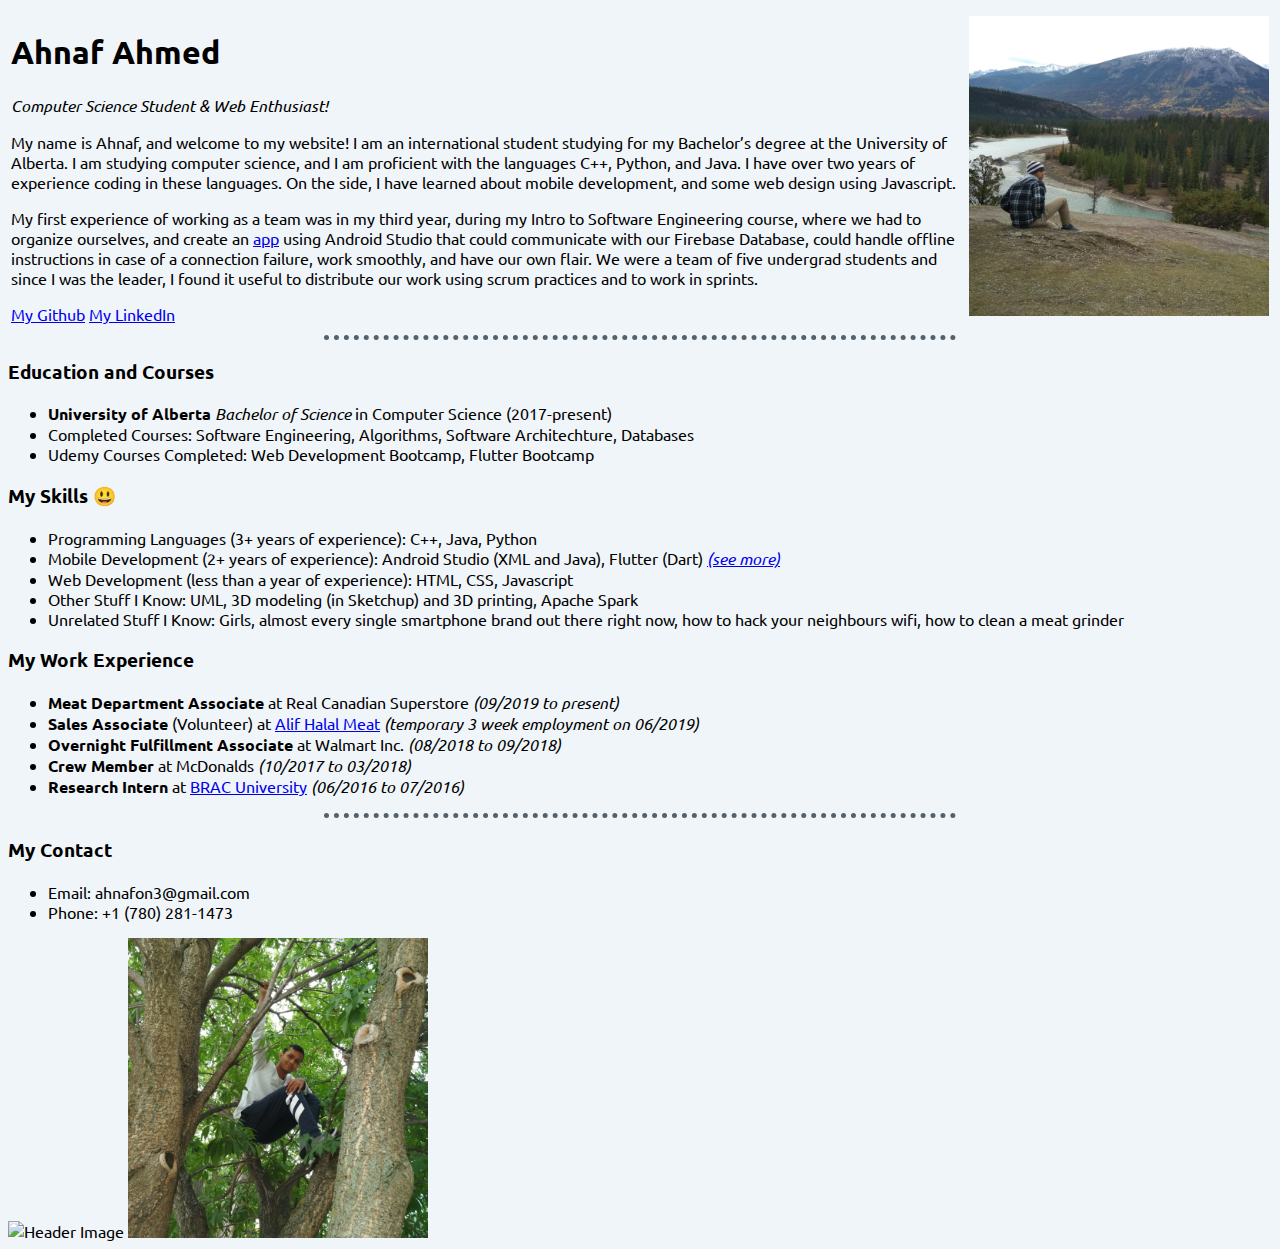
==== index.html @ ce386d27 "second commit" ====
<!DOCTYPE html>
<html lang="en" dir="ltr">

<head>
  <meta charset="utf-8">
  <title>Website of Ahnaf Ahmed</title>

  <link rel="stylesheet" href="css/styles.css">
  <link rel="stylesheet" type="text/css" href="http://fonts.googleapis.com/css?family=Ubuntu:regular,bold&subset=Latin">
</head>

<body>

  <table>
    <td>
      <h1>Ahnaf Ahmed</h1>
      <p><em>Computer Science Student & Web Enthusiast!</em></p>
      <p>My name is Ahnaf, and welcome to my website! I am an international student studying for my Bachelor’s degree at the University of Alberta. I am
  studying computer science, and I am proficient with the languages C++, Python, and Java. I have over two years of
  experience coding in these languages. On the side, I have learned about mobile development, and some web design using
  Javascript.</p>
      <p>My first experience of working as a team was in my third year, during my Intro to Software Engineering course, where we
  had to organize ourselves, and create an <a href="appDev.html">app</a> using Android Studio that could communicate with our Firebase Database,
  could handle offline instructions in case of a connection failure, work smoothly, and have our own flair. We were a team of
  five undergrad students and since I was the leader, I found it useful to distribute our work using scrum practices and to
  work in sprints.</p>

      <a href="https://github.com/ahnafone">My Github</a>
      <a href="https://www.linkedin.com/in/ahnav/">My LinkedIn</a>
    </td>
    <td>
      <img src="images/jasper.jpg" alt="Header Image" height="300">
    </td>
  </table>

  <hr>

  <h3>Education and Courses</h3>
  <ul>
    <li><strong>University of Alberta</strong> <em>Bachelor of Science</em> in Computer Science (2017-present)</li>
    <li>Completed Courses: Software Engineering, Algorithms, Software Architechture, Databases</li>
    <li>Udemy Courses Completed: Web Development Bootcamp, Flutter Bootcamp</li>
  </ul>

  <h3>My Skills 😃</h3>
  <ul>
    <li>Programming Languages (3+ years of experience): C++, Java, Python</li>
    <li>Mobile Development (2+ years of experience): Android Studio (XML and Java), Flutter (Dart) <em><a href="appDev.html">(see more)</a></em></li>
    <li>Web Development (less than a year of experience): HTML, CSS, Javascript</li>
    <li>Other Stuff I Know: UML, 3D modeling (in Sketchup) and 3D printing, Apache Spark</li>
    <li>Unrelated Stuff I Know: Girls, almost every single smartphone brand out there right now, how to hack your neighbours wifi, how to clean a meat grinder</li>
  </ul>

  <h3>My Work Experience</h3>
  <ul>
    <li><strong>Meat Department Associate</strong> at Real Canadian Superstore <em>(09/2019 to present)</em></li>
    <li><strong>Sales Associate</strong> (Volunteer) at <a href="https://www.facebook.com/alifgroupltd/">Alif Halal Meat</a> <em>(temporary 3 week employment on 06/2019)</em></li>
    <li><strong>Overnight Fulfillment Associate</strong> at Walmart Inc. <em>(08/2018 to 09/2018)</em></li>
    <li><strong>Crew Member</strong> at McDonalds <em>(10/2017 to 03/2018)</em></li>
    <li><strong>Research Intern</strong> at <a href="https://www.bracu.ac.bd">BRAC University</a> <em>(06/2016 to 07/2016)</em></li>

  </ul>

  <hr>

  <h3>My Contact</h3>
  <ul>
    <li>Email: ahnafon3@gmail.com</li>
    <li>Phone: +1 (780) 281-1473</li>
  </ul>

  <img src="images/cox bazzar.jpg" alt="Header Image" height="300">
  <img src="images/tree.jpg" alt="Header Image" height="300">

</body>

</html>
---- css/styles.css ----
body {
  background-color: #f0f5f9;
  font-family: Ubuntu, sans-serif;
}

hr {
  border-style: none;
  border-top-style: dotted;
  border-color: #52616b;
  border-width: 5px;
  width: 50%;
}
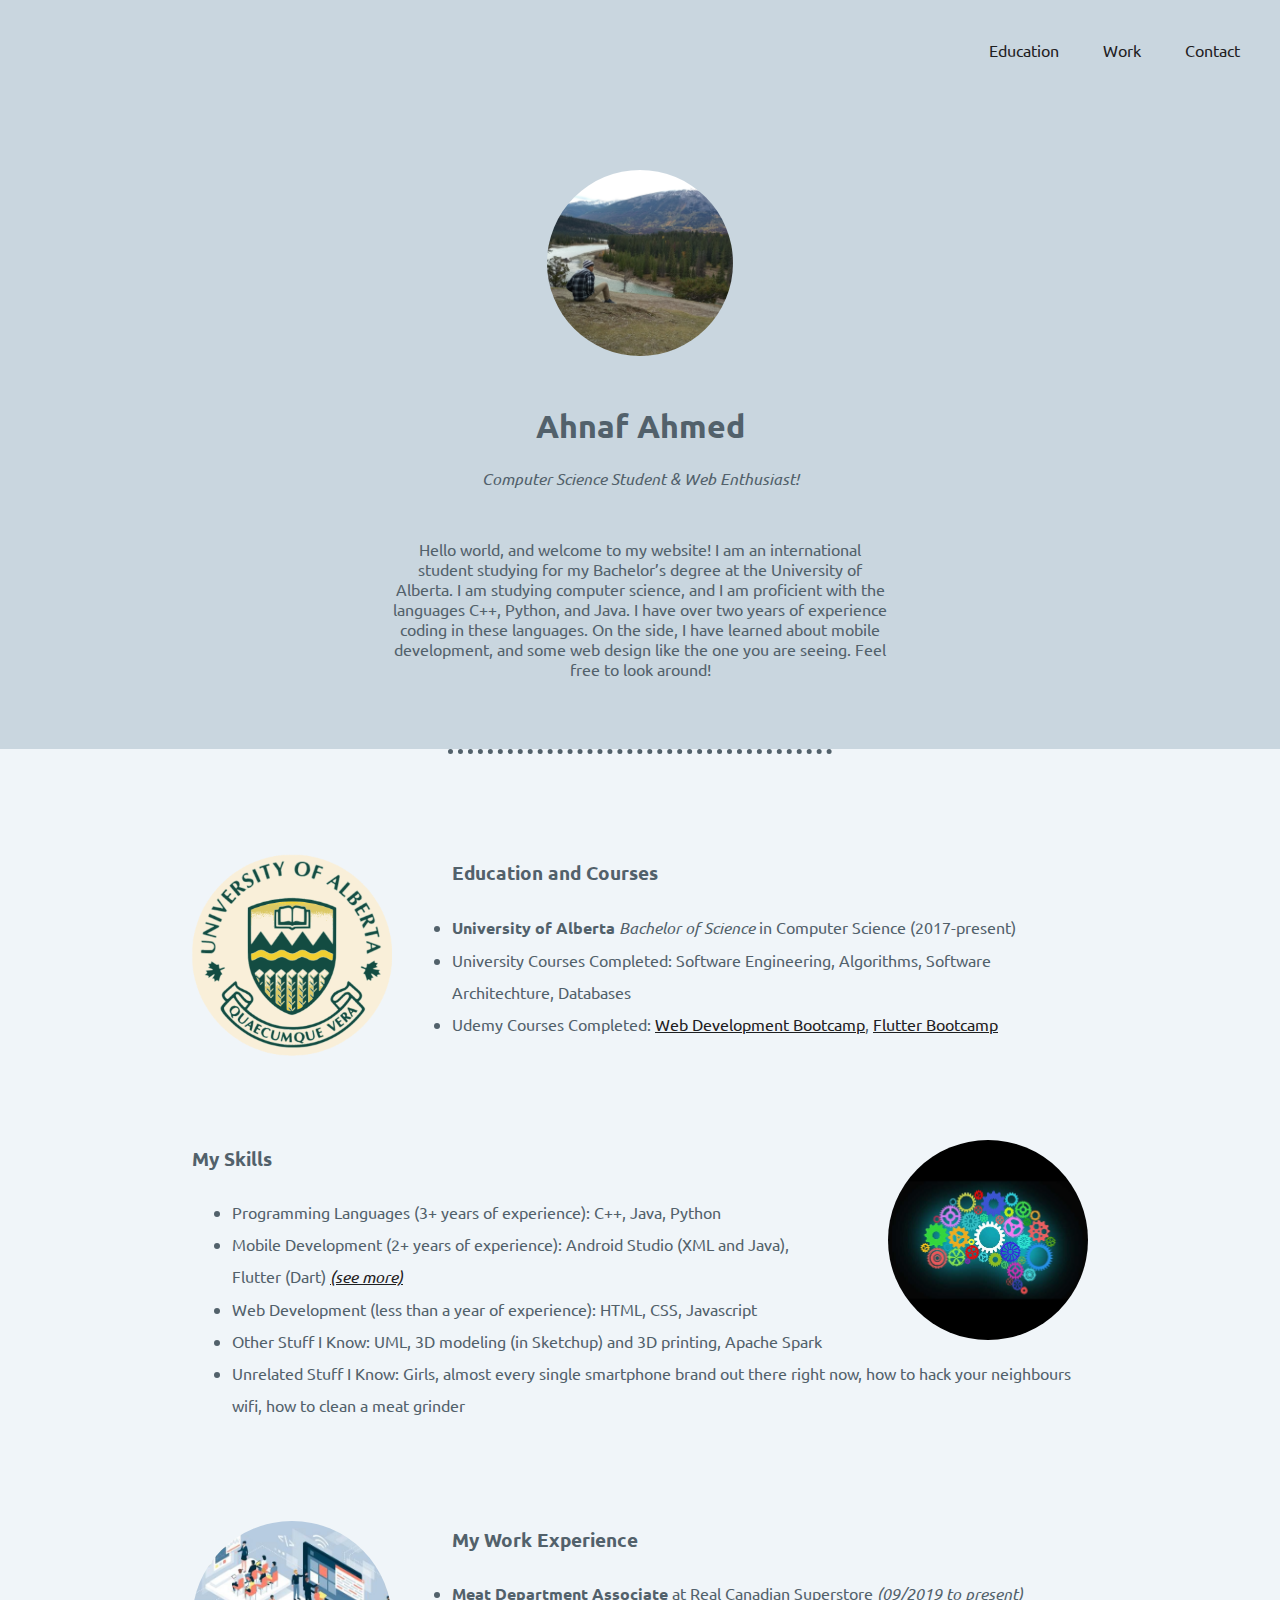
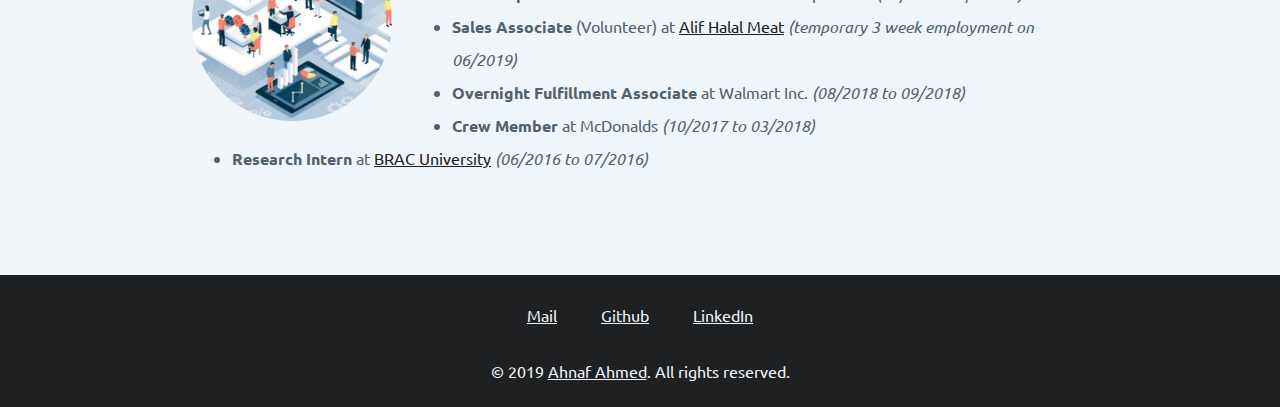
==== commit c0620523: "styled with CSS" ====
--- a/index.html
+++ b/index.html
@@ -6,71 +6,79 @@
   <title>Website of Ahnaf Ahmed</title>
 
   <link rel="stylesheet" href="css/styles.css">
-  <link rel="stylesheet" type="text/css" href="http://fonts.googleapis.com/css?family=Ubuntu:regular,bold&subset=Latin">
+  <link href="https://fonts.googleapis.com/css?family=Ubuntu&display=swap" rel="stylesheet">
+  <link rel="icon" href="favicon.ico">
 </head>
 
 <body>
 
-  <table>
-    <td>
-      <h1>Ahnaf Ahmed</h1>
-      <p><em>Computer Science Student & Web Enthusiast!</em></p>
-      <p>My name is Ahnaf, and welcome to my website! I am an international student studying for my Bachelor’s degree at the University of Alberta. I am
-  studying computer science, and I am proficient with the languages C++, Python, and Java. I have over two years of
-  experience coding in these languages. On the side, I have learned about mobile development, and some web design using
-  Javascript.</p>
-      <p>My first experience of working as a team was in my third year, during my Intro to Software Engineering course, where we
-  had to organize ourselves, and create an <a href="appDev.html">app</a> using Android Studio that could communicate with our Firebase Database,
-  could handle offline instructions in case of a connection failure, work smoothly, and have our own flair. We were a team of
-  five undergrad students and since I was the leader, I found it useful to distribute our work using scrum practices and to
-  work in sprints.</p>
+  <div class="header-layout">
+    <a href="appDev.html"><p class="inline-block-element">Education</p></a>
+    <a href="about-me.html"><p class="inline-block-element">Work</p></a>
+    <a href="contact-me.html"><p class="inline-block-element">Contact</p></a>
+  </div>
 
-      <a href="https://github.com/ahnafone">My Github</a>
-      <a href="https://www.linkedin.com/in/ahnav/">My LinkedIn</a>
-    </td>
-    <td>
-      <img src="images/jasper.jpg" alt="Header Image" height="300">
-    </td>
-  </table>
+  <div class="basic-layout">
+    <img src="images/jasper.jpg" alt="" class="circular-img center-img">
+
+    <h1>Ahnaf Ahmed</h1>
+    <p><em>Computer Science Student & Web Enthusiast!</em></p>
+    <p class="text-layout center-img">Hello world, and welcome to my website! I am an international student studying for my Bachelor’s degree at the University of Alberta. I am
+studying computer science, and I am proficient with the languages C++, Python, and Java. I have over two years of
+experience coding in these languages. On the side, I have learned about mobile development, and some web design like the one you are seeing.
+Feel free to look around!</p>
+  </div>
 
   <hr>
 
-  <h3>Education and Courses</h3>
-  <ul>
-    <li><strong>University of Alberta</strong> <em>Bachelor of Science</em> in Computer Science (2017-present)</li>
-    <li>Completed Courses: Software Engineering, Algorithms, Software Architechture, Databases</li>
-    <li>Udemy Courses Completed: Web Development Bootcamp, Flutter Bootcamp</li>
-  </ul>
+  <div class="body-layout">
+    <img src="images/ualberta.png" alt="" class="float-left" width="200px">
 
-  <h3>My Skills 😃</h3>
-  <ul>
-    <li>Programming Languages (3+ years of experience): C++, Java, Python</li>
-    <li>Mobile Development (2+ years of experience): Android Studio (XML and Java), Flutter (Dart) <em><a href="appDev.html">(see more)</a></em></li>
-    <li>Web Development (less than a year of experience): HTML, CSS, Javascript</li>
-    <li>Other Stuff I Know: UML, 3D modeling (in Sketchup) and 3D printing, Apache Spark</li>
-    <li>Unrelated Stuff I Know: Girls, almost every single smartphone brand out there right now, how to hack your neighbours wifi, how to clean a meat grinder</li>
-  </ul>
+    <h3>Education and Courses</h3>
+    <ul>
+      <li><strong>University of Alberta</strong> <em>Bachelor of Science</em> in Computer Science (2017-present)</li>
+      <li>University Courses Completed: Software Engineering, Algorithms, Software Architechture, Databases</li>
+      <li>Udemy Courses Completed:
+        <a href="https://www.udemy.com/course/the-complete-web-development-bootcamp/">Web Development Bootcamp</a>,
+        <a href="https://www.udemy.com/course/flutter-bootcamp-with-dart/">Flutter Bootcamp</a>
+      </li>
+    </ul>
 
-  <h3>My Work Experience</h3>
-  <ul>
-    <li><strong>Meat Department Associate</strong> at Real Canadian Superstore <em>(09/2019 to present)</em></li>
-    <li><strong>Sales Associate</strong> (Volunteer) at <a href="https://www.facebook.com/alifgroupltd/">Alif Halal Meat</a> <em>(temporary 3 week employment on 06/2019)</em></li>
-    <li><strong>Overnight Fulfillment Associate</strong> at Walmart Inc. <em>(08/2018 to 09/2018)</em></li>
-    <li><strong>Crew Member</strong> at McDonalds <em>(10/2017 to 03/2018)</em></li>
-    <li><strong>Research Intern</strong> at <a href="https://www.bracu.ac.bd">BRAC University</a> <em>(06/2016 to 07/2016)</em></li>
+  </div>
 
-  </ul>
+  <div class="body-layout">
+    <img src="images/skills.jpg" alt="" class="float-right circular-img" width="200px">
 
-  <hr>
+    <h3>My Skills</h3>
+    <ul>
+      <li>Programming Languages (3+ years of experience): C++, Java, Python</li>
+      <li>Mobile Development (2+ years of experience): Android Studio (XML and Java), Flutter (Dart) <em><a href="appDev.html">(see more)</a></em></li>
+      <li>Web Development (less than a year of experience): HTML, CSS, Javascript</li>
+      <li>Other Stuff I Know: UML, 3D modeling (in Sketchup) and 3D printing, Apache Spark</li>
+      <li>Unrelated Stuff I Know: Girls, almost every single smartphone brand out there right now, how to hack your neighbours wifi, how to clean a meat grinder</li>
+    </ul>
+  </div>
 
-  <h3>My Contact</h3>
-  <ul>
-    <li>Email: ahnafon3@gmail.com</li>
-    <li>Phone: +1 (780) 281-1473</li>
-  </ul>
+  <div class="body-layout">
+    <img src="images/work.jpg" alt="" class="float-left circular-img" width="200px">
 
-  <img src="images/cox bazzar.jpg" alt="Header Image" height="300">
-  <img src="images/tree.jpg" alt="Header Image" height="300">
+    <h3 class="body-header-right">My Work Experience</h3>
+    <ul class="body-text-right">
+      <li><strong>Meat Department Associate</strong> at Real Canadian Superstore <em>(09/2019 to present)</em></li>
+      <li><strong>Sales Associate</strong> (Volunteer) at <a href="https://www.facebook.com/alifgroupltd/">Alif Halal Meat</a> <em>(temporary 3 week employment on 06/2019)</em></li>
+      <li><strong>Overnight Fulfillment Associate</strong> at Walmart Inc. <em>(08/2018 to 09/2018)</em></li>
+      <li><strong>Crew Member</strong> at McDonalds <em>(10/2017 to 03/2018)</em></li>
+      <li><strong>Research Intern</strong> at <a href="https://www.bracu.ac.bd">BRAC University</a> <em>(06/2016 to 07/2016)</em></li>
+    </ul>
+  </div>
+
+  <div class="footer-layout">
+    <p class="inline-block-element"><a class="footer-link" href="mailto:ahnafon3@gmail.com">Mail</a></p>
+    <p class="inline-block-element"><a class="footer-link" href="https://github.com/ahnafone">Github</a></p>
+    <p class="inline-block-element"><a class="footer-link" href="https://www.linkedin.com/in/ahnav/">LinkedIn</a></p>
+
+    <p>© 2019 <a class="footer-link" href="https://ahnafone.github.io/My-Website/">Ahnaf Ahmed</a>. All rights reserved.</p>
+  </div>
 
 </body>
 
--- a/css/styles.css
+++ b/css/styles.css
@@ -1,12 +1,85 @@
+
+/* Tag Layouts */
+
+a {
+  color: #1e2022;
+}
 body {
+  margin: 0;
+  font-family: Ubuntu, sans-serif;
+  color: #52616b;
   background-color: #f0f5f9;
-  font-family: Ubuntu, sans-serif;
+  text-align: center;
 }
-
 hr {
   border-style: none;
   border-top-style: dotted;
   border-color: #52616b;
   border-width: 5px;
-  width: 50%;
+  display: block;
+  width: 30%;
+  margin: 0 auto 0 auto;
 }
+
+/* Class Layouts */
+
+.inline-block-element {
+  display: inline-block;
+  margin: 0;
+  padding: 20px;
+}
+.block {
+  display: block;
+}
+.basic-layout {
+  padding: 20px;
+  background-color: #c9d6df;
+}
+.header-layout {
+  text-align: right;
+  padding: 20px;
+  background-color: #c9d6df;
+  color: #c9d6df;
+}
+
+.body-layout {
+  width: 70%;
+  margin: 100px auto 100px auto;
+  text-align: left;
+  line-height: 2;
+}
+.float-left {
+  float: left;
+  margin-right: 60px;
+}
+.float-right {
+  float: right;
+  margin-left: 60px;
+}
+
+.footer-layout {
+  text-align: center;
+  background-color: #1e2022;
+  color: #f0f5f9;
+  padding: 10px 0 10px 0;
+}
+.footer-link {
+  color: #f0f5f9;
+}
+.circular-img {
+  border-radius: 50%;
+}
+.center-img {
+  display: block;
+  margin: 50px auto 50px auto;
+  width: 15%;
+}
+.text-layout {
+  width: 40%;
+}
+.center-text {
+  text-align: center;
+}
+.shift-right{
+  float: right;
+}
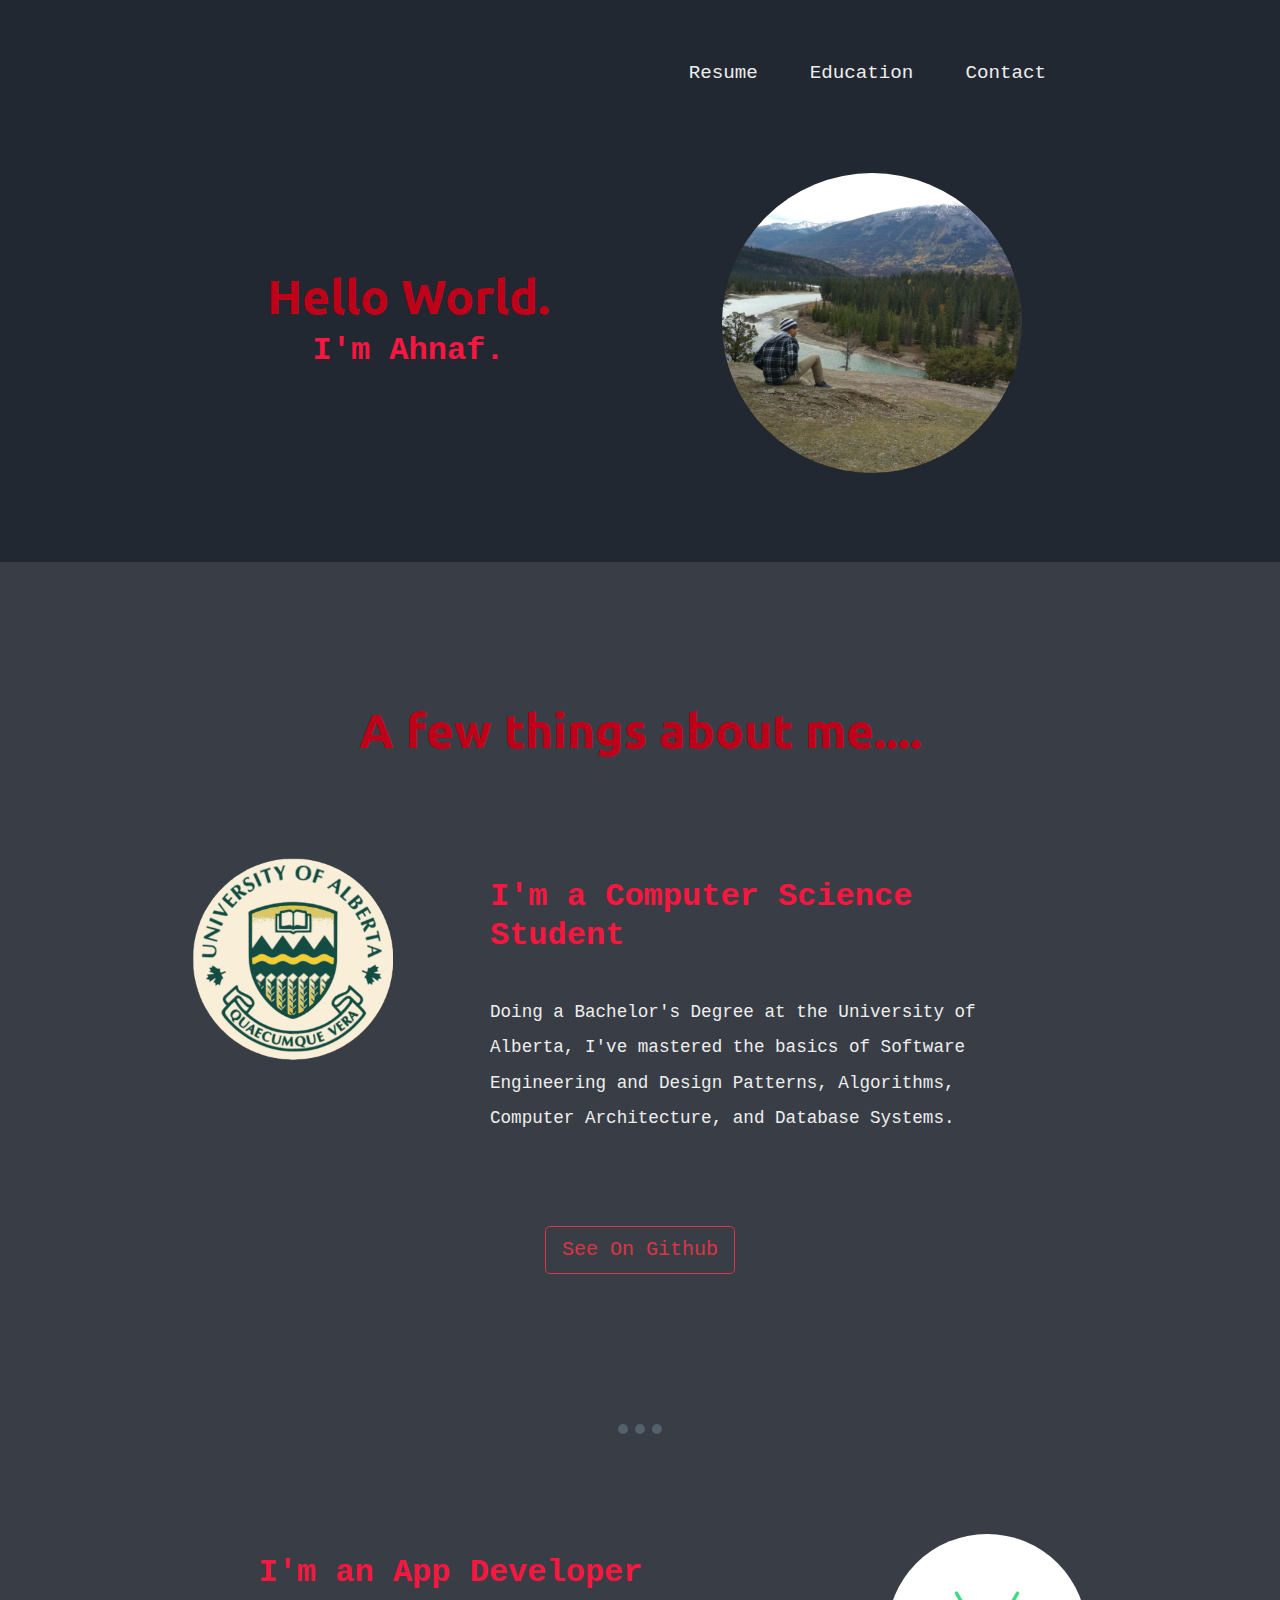
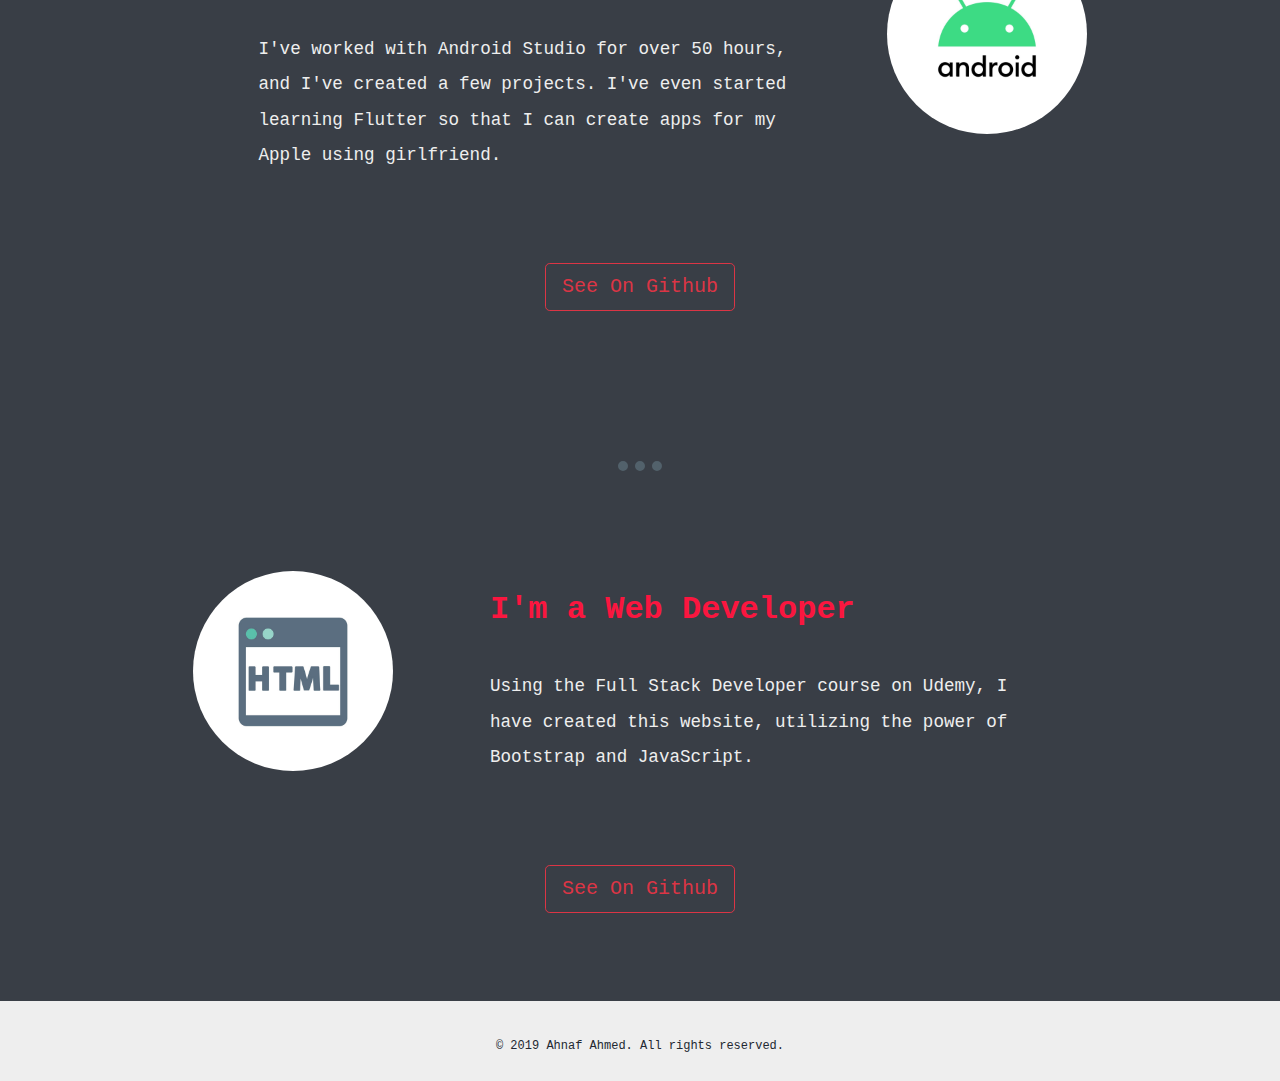
==== commit 0f333717: "recreated site using bootstrap" ====
--- a/index.html
+++ b/index.html
@@ -1,85 +1,119 @@
 <!DOCTYPE html>
 <html lang="en" dir="ltr">
+  <head>
+    <meta charset="utf-8">
+    <title>About Me</title>
 
-<head>
-  <meta charset="utf-8">
-  <title>Website of Ahnaf Ahmed</title>
+    <link href="https://fonts.googleapis.com/css?family=Ubuntu&display=swap" rel="stylesheet">
+    <link rel="stylesheet" href="https://stackpath.bootstrapcdn.com/bootstrap/4.4.1/css/bootstrap.min.css" integrity="sha384-Vkoo8x4CGsO3+Hhxv8T/Q5PaXtkKtu6ug5TOeNV6gBiFeWPGFN9MuhOf23Q9Ifjh" crossorigin="anonymous">
+    <link rel="stylesheet" href="css/default.css">
+    <link rel="icon" href="favicon.ico">
 
-  <link rel="stylesheet" href="css/styles.css">
-  <link href="https://fonts.googleapis.com/css?family=Ubuntu&display=swap" rel="stylesheet">
-  <link rel="icon" href="favicon.ico">
-</head>
+    <script src="https://code.jquery.com/jquery-3.4.1.slim.min.js" integrity="sha384-J6qa4849blE2+poT4WnyKhv5vZF5SrPo0iEjwBvKU7imGFAV0wwj1yYfoRSJoZ+n" crossorigin="anonymous"></script>
+    <script src="https://cdn.jsdelivr.net/npm/popper.js@1.16.0/dist/umd/popper.min.js" integrity="sha384-Q6E9RHvbIyZFJoft+2mJbHaEWldlvI9IOYy5n3zV9zzTtmI3UksdQRVvoxMfooAo" crossorigin="anonymous"></script>
+    <script src="https://stackpath.bootstrapcdn.com/bootstrap/4.4.1/js/bootstrap.min.js" integrity="sha384-wfSDF2E50Y2D1uUdj0O3uMBJnjuUD4Ih7YwaYd1iqfktj0Uod8GCExl3Og8ifwB6" crossorigin="anonymous"></script>
+    <script src="https://kit.fontawesome.com/4375fa6ff2.js" crossorigin="anonymous"></script>
+  </head>
+  <body>
 
-<body>
+    <!-- Header -->
+    <section class="container-fluid header-layout">
 
-  <div class="header-layout">
-    <a href="appDev.html"><p class="inline-block-element">Education</p></a>
-    <a href="about-me.html"><p class="inline-block-element">Work</p></a>
-    <a href="contact-me.html"><p class="inline-block-element">Contact</p></a>
-  </div>
+      <nav class="navbar navbar-expand-lg">
+        <img src="images/cox bazzar.jpg" alt="" class="brand-img">
 
-  <div class="basic-layout">
-    <img src="images/jasper.jpg" alt="" class="circular-img center-img">
+        <button class="navbar-toggler" type="button" data-toggle="collapse" data-target="#navbarTogglerDemo01" aria-controls="navbarTogglerDemo01" aria-expanded="false" aria-label="Toggle navigation">
+          <span class="navbar-toggler-icon"></span>
+        </button>
 
-    <h1>Ahnaf Ahmed</h1>
-    <p><em>Computer Science Student & Web Enthusiast!</em></p>
-    <p class="text-layout center-img">Hello world, and welcome to my website! I am an international student studying for my Bachelor’s degree at the University of Alberta. I am
-studying computer science, and I am proficient with the languages C++, Python, and Java. I have over two years of
-experience coding in these languages. On the side, I have learned about mobile development, and some web design like the one you are seeing.
-Feel free to look around!</p>
-  </div>
+        <div class="collapse navbar-collapse" id="navbarTogglerDemo01">
+          <ul class="navbar-nav ml-auto">
+            <li class="nav-item"><a class="nav-link" href="resume.html">Resume</a></li>
+            <li class="nav-item"><a class="nav-link" href="appDev.html">Education</a></li>
+            <li class="nav-item"><a class="nav-link" href="contact-me.html">Contact</a></li>
+          </ul>
+        </div>
+      </nav>
 
-  <hr>
+      <div class="row">
+        <div class="col header-text">
+          <h3>Hello World.</h3>
+          <h4>I'm Ahnaf.</h4>
+        </div>
+        <div class="col">
+          <img src="images/jasper.jpg" alt="" class="header-img">
+        </div>
+      </div>
 
-  <div class="body-layout">
-    <img src="images/ualberta.png" alt="" class="float-left" width="200px">
+    </section>
 
-    <h3>Education and Courses</h3>
-    <ul>
-      <li><strong>University of Alberta</strong> <em>Bachelor of Science</em> in Computer Science (2017-present)</li>
-      <li>University Courses Completed: Software Engineering, Algorithms, Software Architechture, Databases</li>
-      <li>Udemy Courses Completed:
-        <a href="https://www.udemy.com/course/the-complete-web-development-bootcamp/">Web Development Bootcamp</a>,
-        <a href="https://www.udemy.com/course/flutter-bootcamp-with-dart/">Flutter Bootcamp</a>
-      </li>
-    </ul>
+    <section class="container-fluid body-layout">
 
-  </div>
+      <h3 class="body-title">A few things about me....</h3>
 
-  <div class="body-layout">
-    <img src="images/skills.jpg" alt="" class="float-right circular-img" width="200px">
+      <div class="row">
+        <div class="col-3">
+          <img src="images/ualberta.png" alt="" width="200px">
+        </div>
+        <div class="col">
+          <h4 class="body-text">I'm a Computer Science Student</h4>
+          <p class="body-text">Doing a Bachelor's Degree at the University of Alberta, I've mastered the
+          basics of Software Engineering and Design Patterns, Algorithms, Computer Architecture,
+           and Database Systems.</p>
+        </div>
+      </div>
 
-    <h3>My Skills</h3>
-    <ul>
-      <li>Programming Languages (3+ years of experience): C++, Java, Python</li>
-      <li>Mobile Development (2+ years of experience): Android Studio (XML and Java), Flutter (Dart) <em><a href="appDev.html">(see more)</a></em></li>
-      <li>Web Development (less than a year of experience): HTML, CSS, Javascript</li>
-      <li>Other Stuff I Know: UML, 3D modeling (in Sketchup) and 3D printing, Apache Spark</li>
-      <li>Unrelated Stuff I Know: Girls, almost every single smartphone brand out there right now, how to hack your neighbours wifi, how to clean a meat grinder</li>
-    </ul>
-  </div>
+      <a href="https://github.com/ahnafone"><button type="button" class="btn btn-outline-danger btn-lg">See On Github</button></a>
 
-  <div class="body-layout">
-    <img src="images/work.jpg" alt="" class="float-left circular-img" width="200px">
+      <hr>
 
-    <h3 class="body-header-right">My Work Experience</h3>
-    <ul class="body-text-right">
-      <li><strong>Meat Department Associate</strong> at Real Canadian Superstore <em>(09/2019 to present)</em></li>
-      <li><strong>Sales Associate</strong> (Volunteer) at <a href="https://www.facebook.com/alifgroupltd/">Alif Halal Meat</a> <em>(temporary 3 week employment on 06/2019)</em></li>
-      <li><strong>Overnight Fulfillment Associate</strong> at Walmart Inc. <em>(08/2018 to 09/2018)</em></li>
-      <li><strong>Crew Member</strong> at McDonalds <em>(10/2017 to 03/2018)</em></li>
-      <li><strong>Research Intern</strong> at <a href="https://www.bracu.ac.bd">BRAC University</a> <em>(06/2016 to 07/2016)</em></li>
-    </ul>
-  </div>
+      <div class="row">
+        <div class="col">
+          <h4 class="body-text">I'm an App Developer</h4>
+          <p class="body-text">I've worked with Android Studio for over 50 hours,
+          and I've created a few projects. I've even started learning Flutter
+          so that I can create apps for my Apple using girlfriend.</p>
+        </div>
+        <div class="col-3">
+          <img src="images/android.jpg" alt="" class="body-img">
+        </div>
+      </div>
 
-  <div class="footer-layout">
-    <p class="inline-block-element"><a class="footer-link" href="mailto:ahnafon3@gmail.com">Mail</a></p>
-    <p class="inline-block-element"><a class="footer-link" href="https://github.com/ahnafone">Github</a></p>
-    <p class="inline-block-element"><a class="footer-link" href="https://www.linkedin.com/in/ahnav/">LinkedIn</a></p>
+      <a href="https://github.com/ahnafone"><button type="button" class="btn btn-outline-danger btn-lg">See On Github</button></a>
 
-    <p>© 2019 <a class="footer-link" href="https://ahnafone.github.io/My-Website/">Ahnaf Ahmed</a>. All rights reserved.</p>
-  </div>
+      <hr>
 
-</body>
+      <div class="row">
+        <div class="col-3">
+          <img src="images/html.jpg" alt="" class="body-img">
+        </div>
+        <div class="col">
+          <h4 class="body-text">I'm a Web Developer</h4>
+          <p class="body-text">Using the Full Stack Developer course on Udemy,
+          I have created this website, utilizing the power of Bootstrap and JavaScript.</p>
+        </div>
+      </div>
 
+      <a href="https://github.com/ahnafone"><button type="button" class="btn btn-outline-danger btn-lg">See On Github</button></a>
+
+    </section>
+
+    <section class="footer-layout">
+
+      <div class="row footer-row">
+        <div class="col">
+          <a class="footer-link" href="mailto:ahnafon3@gmail.com"><i class="fas fa-envelope fa-2x"></i></a>
+        </div>
+        <div class="col">
+          <a class="footer-link" href="https://github.com/ahnafone"><i class="fab fa-github fa-2x"></i></a>
+        </div>
+        <div class="col">
+          <a class="footer-link" href="https://www.linkedin.com/in/ahnav/"><i class="fab fa-linkedin fa-2x"></i></a>
+        </div>
+      </div>
+
+      <p class="copyright">© 2019 <a class="footer-link" href="https://ahnafone.github.io/My-Website/">Ahnaf Ahmed</a>. All rights reserved.</p>
+    </section>
+
+  </body>
 </html>
--- a/css/default.css
+++ b/css/default.css
@@ -0,0 +1,102 @@
+body {
+  margin: 0;
+  font-family: 'Ubuntu Mono', monospace;
+  font-size: 1.1rem;
+  color: #eeeeee;
+  background-color: #393e46;
+  text-align: center;
+  line-height: 2;
+}
+button {
+  margin: 50px auto;
+}
+h3 {
+  font-family: Ubuntu, sans-serif;
+  font-weight: bold;
+  font-size: 3rem;
+  color: #bf0019;
+}
+h4 {
+  color: #fa163f;
+  font-size: 2rem;
+  font-weight: bold;
+}
+hr {
+  border-style: none;
+  border-top-style: dotted;
+  border-color: #52616b;
+  border-width: 10px;
+  display: block;
+  width: 5%;
+  margin: 100px auto;
+}
+
+/* header */
+.header-layout {
+  padding: 3% 15% 7% 15%;
+  background-color: #222831;
+  text-align: center;
+}
+.brand-img {
+  border-radius: 50%;
+  width: 40px;
+  margin-right: 20px;
+}
+.navbar {
+  padding-bottom: 4.5rem;
+}
+.navbar-brand {
+  color: #eeeeee;
+  font-size: 2.5rem;
+  font-weight: bold;
+}
+.nav-item {
+  padding: 0 18px;
+}
+.nav-link {
+  font-family: 'Ubuntu Mono', monospace;
+  font-size: 1.2rem;
+  color: #eeeeee;
+}
+.header-img {
+  border-radius: 50%;
+  width: 300px;
+}
+.header-text {
+  margin: auto;
+}
+
+/* body */
+.body-layout {
+  padding: 3% 15%;
+  text-align: center;
+}
+.body-title {
+  margin: 100px auto;
+}
+.body-text {
+  text-align: left;
+  width: 80%;
+  margin: 20px auto 40px auto;
+}
+.body-img {
+  border-radius: 50%;
+  width: 200px;
+}
+
+/* footer */
+.footer-layout {
+  color: #222831;
+  background-color: #eeeeee;
+  padding: 1% 0;
+}
+.footer-link {
+  color: #222831;
+}
+.footer-row {
+  margin: 10px 40%;
+}
+.copyright {
+  font-size: 0.75rem;
+  margin: 10px auto;
+}
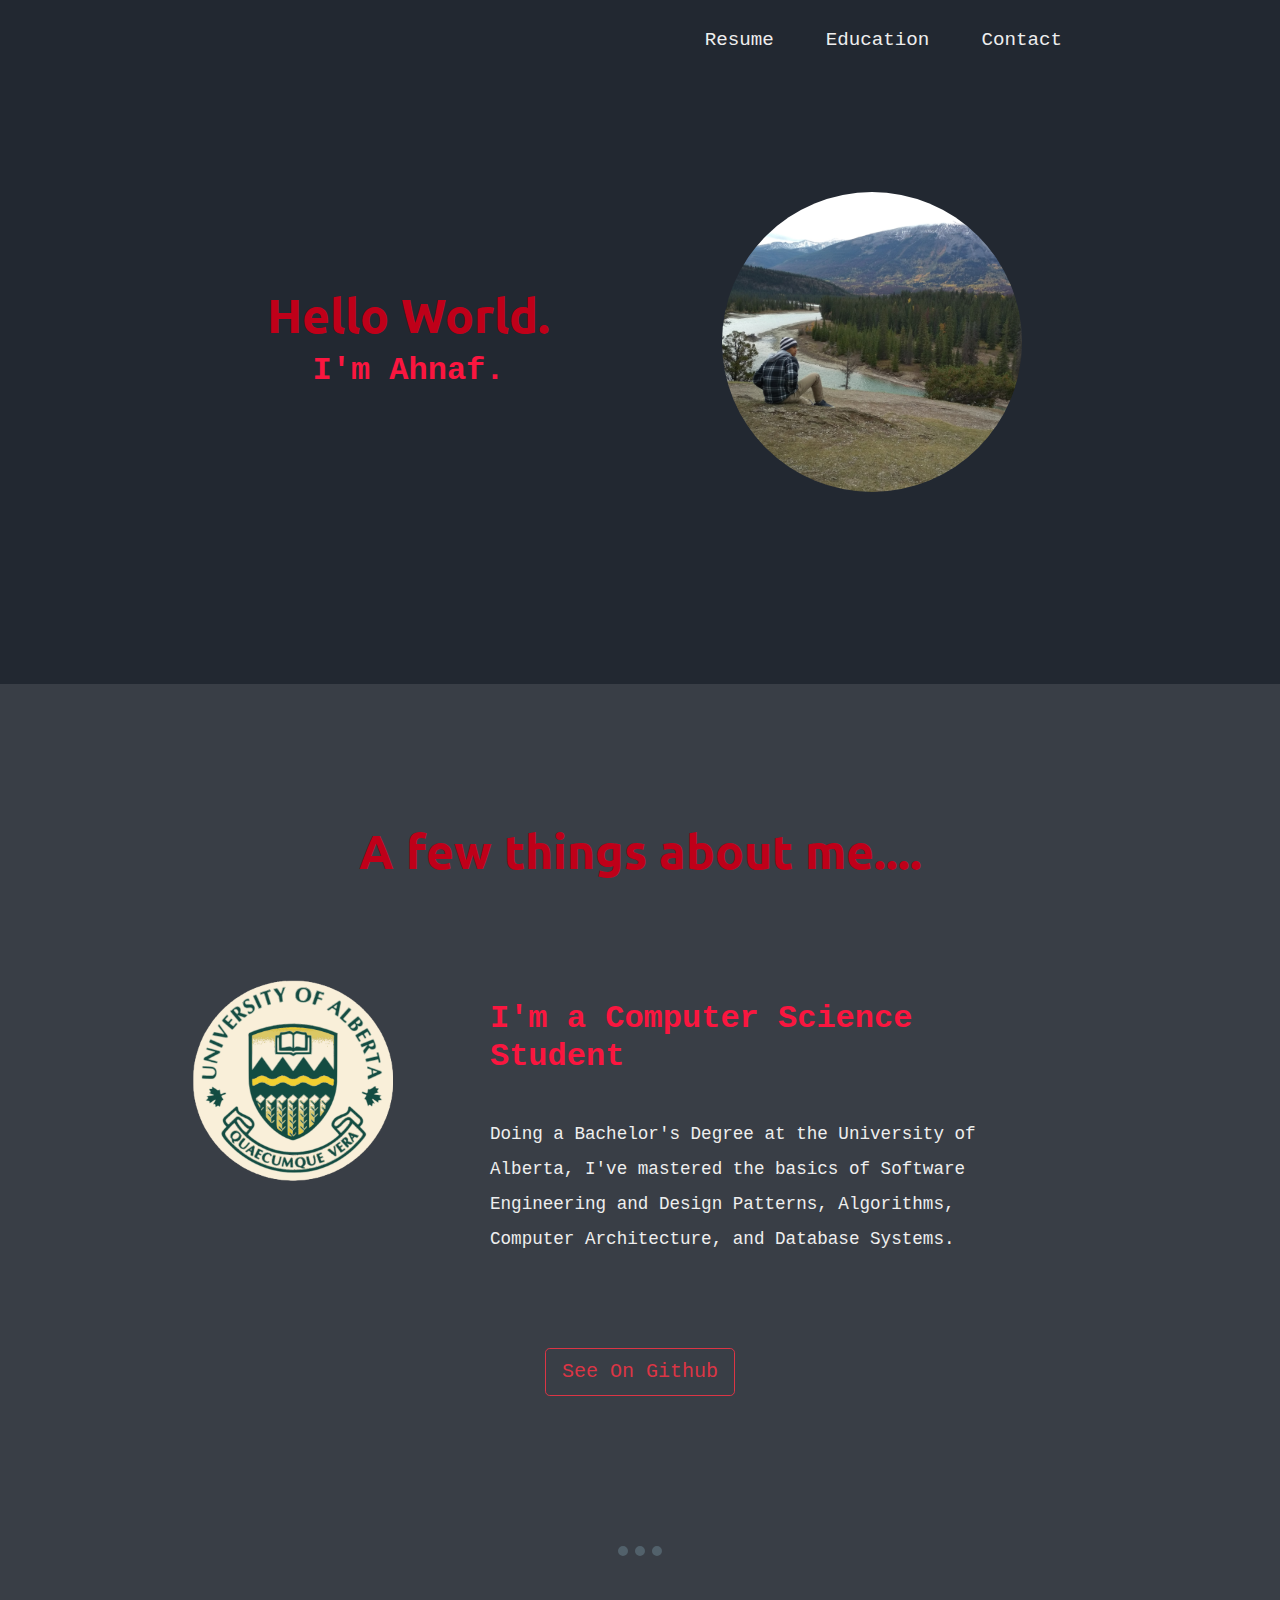
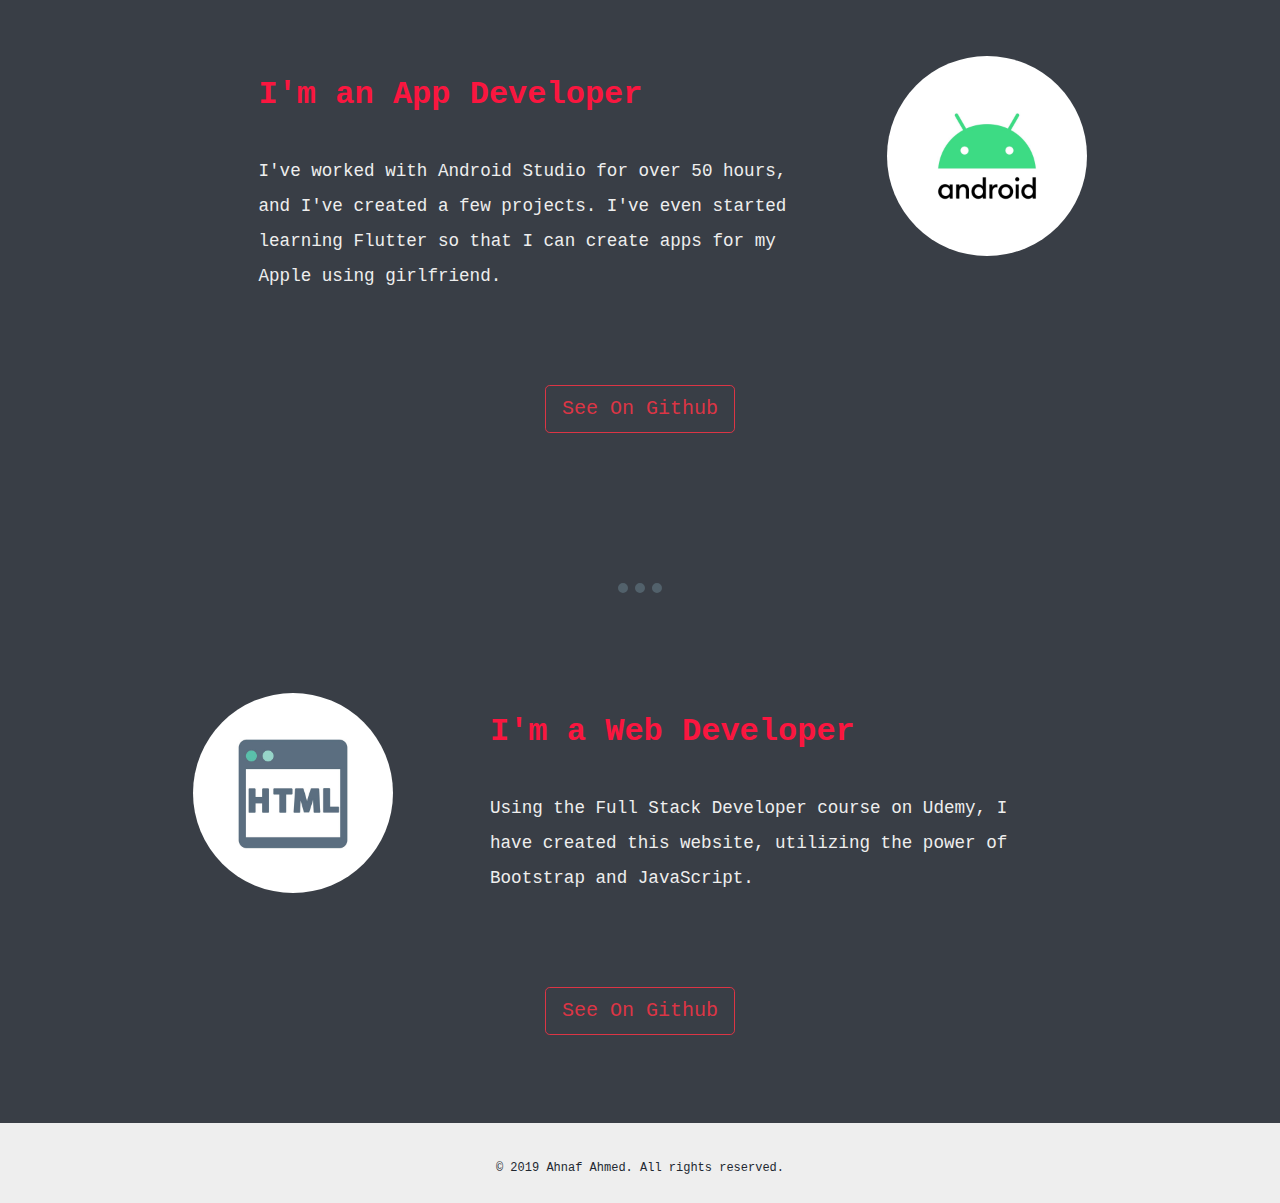
==== commit 09a2b4de: "fixed contact me, refactored code slightly" ====
--- a/index.html
+++ b/index.html
@@ -9,17 +9,17 @@
     <link rel="stylesheet" href="css/default.css">
     <link rel="icon" href="favicon.ico">
 
+    <script src="https://kit.fontawesome.com/4375fa6ff2.js" crossorigin="anonymous"></script>
     <script src="https://code.jquery.com/jquery-3.4.1.slim.min.js" integrity="sha384-J6qa4849blE2+poT4WnyKhv5vZF5SrPo0iEjwBvKU7imGFAV0wwj1yYfoRSJoZ+n" crossorigin="anonymous"></script>
     <script src="https://cdn.jsdelivr.net/npm/popper.js@1.16.0/dist/umd/popper.min.js" integrity="sha384-Q6E9RHvbIyZFJoft+2mJbHaEWldlvI9IOYy5n3zV9zzTtmI3UksdQRVvoxMfooAo" crossorigin="anonymous"></script>
     <script src="https://stackpath.bootstrapcdn.com/bootstrap/4.4.1/js/bootstrap.min.js" integrity="sha384-wfSDF2E50Y2D1uUdj0O3uMBJnjuUD4Ih7YwaYd1iqfktj0Uod8GCExl3Og8ifwB6" crossorigin="anonymous"></script>
-    <script src="https://kit.fontawesome.com/4375fa6ff2.js" crossorigin="anonymous"></script>
   </head>
   <body>
 
     <!-- Header -->
     <section class="container-fluid header-layout">
 
-      <nav class="navbar navbar-expand-lg">
+      <nav class="navbar navbar-expand-lg fixed-top">
         <img src="images/cox bazzar.jpg" alt="" class="brand-img">
 
         <button class="navbar-toggler" type="button" data-toggle="collapse" data-target="#navbarTogglerDemo01" aria-controls="navbarTogglerDemo01" aria-expanded="false" aria-label="Toggle navigation">
--- a/css/default.css
+++ b/css/default.css
@@ -33,7 +33,7 @@
 
 /* header */
 .header-layout {
-  padding: 3% 15% 7% 15%;
+  padding: 15% 15%;
   background-color: #222831;
   text-align: center;
 }
@@ -43,7 +43,9 @@
   margin-right: 20px;
 }
 .navbar {
-  padding-bottom: 4.5rem;
+  background-color: #222831;
+  color: grey;
+  padding: 1% 15%;
 }
 .navbar-brand {
   color: #eeeeee;
